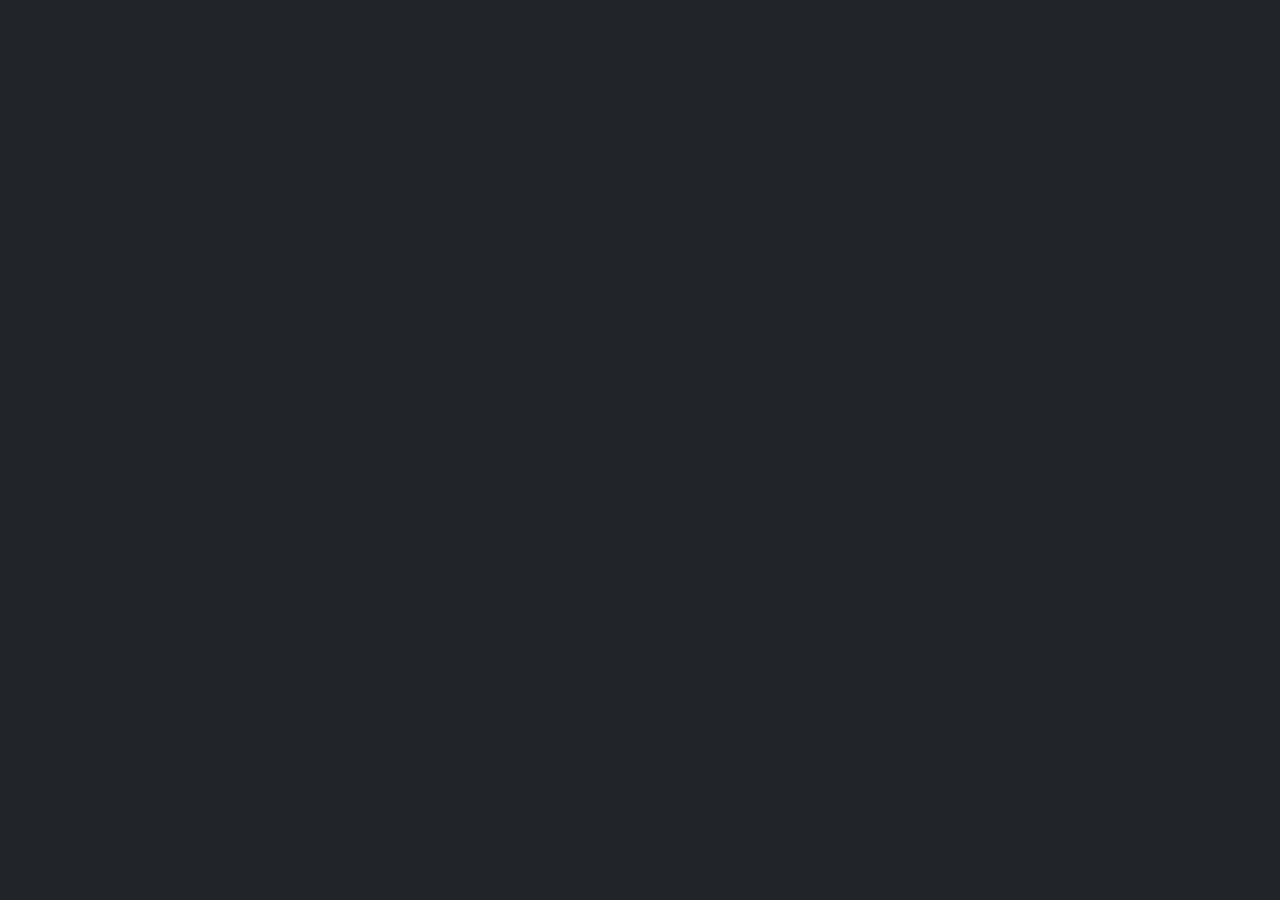
==== index.html @ 34c4c385 "created project files" ====
<!DOCTYPE html>
<html lang="en">
    <head>
        <meta charset="UTF-8">
        <meta http-equiv="X-UA-Compatible" content="IE=edge">
        <meta name="viewport" content="width=device-width, initial-scale=1.0">
        <title>Social Posts</title>
        <link rel="stylesheet" href="https://cdn.jsdelivr.net/npm/bootstrap@5.2.3/dist/css/bootstrap.min.css">
        <!-- BOOTSTRAP ICONS -->
        <link rel="stylesheet" href="https://cdn.jsdelivr.net/npm/bootstrap-icons@1.10.2/font/bootstrap-icons.css">
        <!-- CSS files -->
        <link rel="stylesheet" href="css/style.css">
    </head>


    <body class="bg-dark text-white">

    
        <!-- Bootstrap script plugins -->
        <script src="https://cdn.jsdelivr.net/npm/@popperjs/core@2.11.6/dist/umd/popper.min.js" integrity="sha384-oBqDVmMz9ATKxIep9tiCxS/Z9fNfEXiDAYTujMAeBAsjFuCZSmKbSSUnQlmh/jp3" crossorigin="anonymous"></script>
        <script src="https://cdn.jsdelivr.net/npm/bootstrap@5.2.3/dist/js/bootstrap.min.js" integrity="sha384-cuYeSxntonz0PPNlHhBs68uyIAVpIIOZZ5JqeqvYYIcEL727kskC66kF92t6Xl2V" crossorigin="anonymous"></script>

        <!-- MY SCRIPT -->
        <script type="text/javascript" src="js/script.js"></script>
    </body>
    </html>
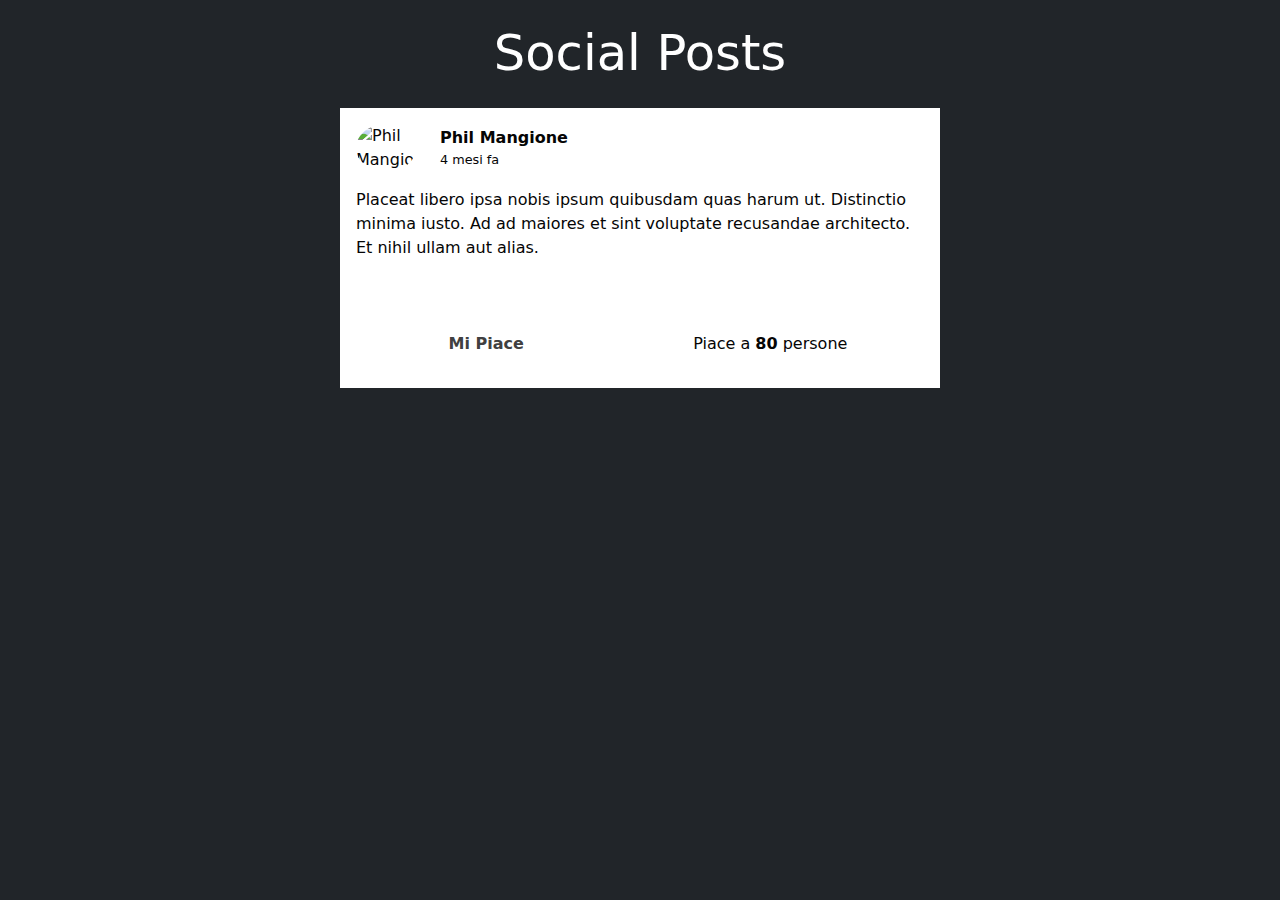
==== commit ca782965: "added premade template/layout to my files" ====
--- a/index.html
+++ b/index.html
@@ -5,6 +5,8 @@
         <meta http-equiv="X-UA-Compatible" content="IE=edge">
         <meta name="viewport" content="width=device-width, initial-scale=1.0">
         <title>Social Posts</title>
+        <!-- fontawesome icons -->
+        <link rel="stylesheet" href="https://cdnjs.cloudflare.com/ajax/libs/font-awesome/6.2.1/css/all.min.css" integrity="sha512-MV7K8+y+gLIBoVD59lQIYicR65iaqukzvf/nwasF0nqhPay5w/9lJmVM2hMDcnK1OnMGCdVK+iQrJ7lzPJQd1w==" crossorigin="anonymous" referrerpolicy="no-referrer" />
         <link rel="stylesheet" href="https://cdn.jsdelivr.net/npm/bootstrap@5.2.3/dist/css/bootstrap.min.css">
         <!-- BOOTSTRAP ICONS -->
         <link rel="stylesheet" href="https://cdn.jsdelivr.net/npm/bootstrap-icons@1.10.2/font/bootstrap-icons.css">
@@ -13,8 +15,50 @@
     </head>
 
 
-    <body class="bg-dark text-white">
+    <body class="bg-dark">
 
+        <h1 class="main-title">Social Posts</h1>
+
+    <div id="container" class="posts-list">
+
+        <!-- post di esempio/template, da togliere/commentare e generare da JS -->
+        <div class="post">
+            
+            <div class="post__header">
+                <div class="post-meta">                    
+                    <div class="post-meta__icon">
+                        <img class="profile-pic" src="https://unsplash.it/300/300?image=15" alt="Phil Mangione">                    
+                    </div>
+                    <div class="post-meta__data">
+                        <div class="post-meta__author">Phil Mangione</div>
+                        <div class="post-meta__time">4 mesi fa</div>
+                    </div>                    
+                </div>
+            </div>
+
+            <div class="post__text">Placeat libero ipsa nobis ipsum quibusdam quas harum ut. Distinctio minima iusto. Ad ad maiores et sint voluptate recusandae architecto. Et nihil ullam aut alias.
+            </div>
+            
+            <div class="post__image">
+                <img src="https://unsplash.it/600/300?image=171" alt="">
+            </div>
+
+            <div class="post__footer">
+                <div class="likes js-likes">
+                    <div class="likes__cta">
+                        <a class="like-button  js-like-button" href="#" data-postid="1">
+                            <i class="like-button__icon fas fa-thumbs-up" aria-hidden="true"></i>
+                            <span class="like-button__label">Mi Piace</span>
+                        </a>
+                    </div>
+                    <div class="likes__counter">
+                        Piace a <b id="like-counter-1" class="js-likes-counter">80</b> persone
+                    </div>
+                </div> 
+            </div>            
+        </div>
+
+    </div>
     
         <!-- Bootstrap script plugins -->
         <script src="https://cdn.jsdelivr.net/npm/@popperjs/core@2.11.6/dist/umd/popper.min.js" integrity="sha384-oBqDVmMz9ATKxIep9tiCxS/Z9fNfEXiDAYTujMAeBAsjFuCZSmKbSSUnQlmh/jp3" crossorigin="anonymous"></script>
--- a/css/style.css
+++ b/css/style.css
@@ -0,0 +1,124 @@
+* {
+   margin: 0;
+   padding: 0;
+   box-sizing: border-box;
+}
+
+body {
+   font-family: system-ui, sans-serif;
+   color: #050505;
+   font-size: 100%;
+}
+
+h1 {
+   font-size: calc(1.5rem + 2vw);
+   color: white;
+}
+
+.main-title {
+   text-align: center;
+   margin: 24px 0;
+}
+
+.posts-list {
+   width: 90%;
+   max-width: 600px;
+   margin: 0 auto;
+}
+
+.posts-list > * {
+   margin-bottom: 24px;
+}
+
+.post { 
+   padding: 16px;
+   background-color: white;
+}
+
+.post__header {
+   margin-bottom: 16px;
+}
+
+.post-meta {
+   display: flex;
+}
+
+.post-meta__icon {
+   margin-right: 24px;
+}
+
+.post-meta__data {
+   display: flex;
+   flex-direction: column;
+   justify-content: center;
+}
+
+.post-meta__author {
+   font-weight: bold;
+}
+
+.post-meta__time {
+   font-size: 0.8rem;
+}
+
+.profile-pic {
+   border-radius: 50%;
+   max-width: 60px;
+}
+
+.profile-pic-default {
+   display: flex;
+   justify-content: center;
+   align-items: center;
+   background-color: #0CD977;
+   height: 60px;
+   width: 60px;
+   overflow: hidden;
+   border-radius: 50%;
+}
+
+.profile-pic-default span {
+   font-weight: bold;
+   color: #023047;
+   font-size: 1.2rem;
+   text-transform: uppercase;
+}
+
+.post__text {
+   margin-bottom: 16px;
+}
+
+.post__image {
+   margin-bottom: 16px;
+}
+
+.post__image img {
+   width: 100%;
+}
+
+.likes {
+   display: flex;
+   justify-content: space-around;
+   align-items: center;
+}
+
+.like-button {
+   display: inline-block;
+   padding: 16px;
+   border-radius: 8px;    
+   text-decoration: none;
+   color: #404040;
+}
+
+.like-button:not(.like-button--liked):hover {
+   background-color: #e3e3e3
+}
+
+.like-button__label {
+   font-weight: bold;
+}
+
+.like-button--liked {
+   color: #0CD977;
+   cursor: default;
+}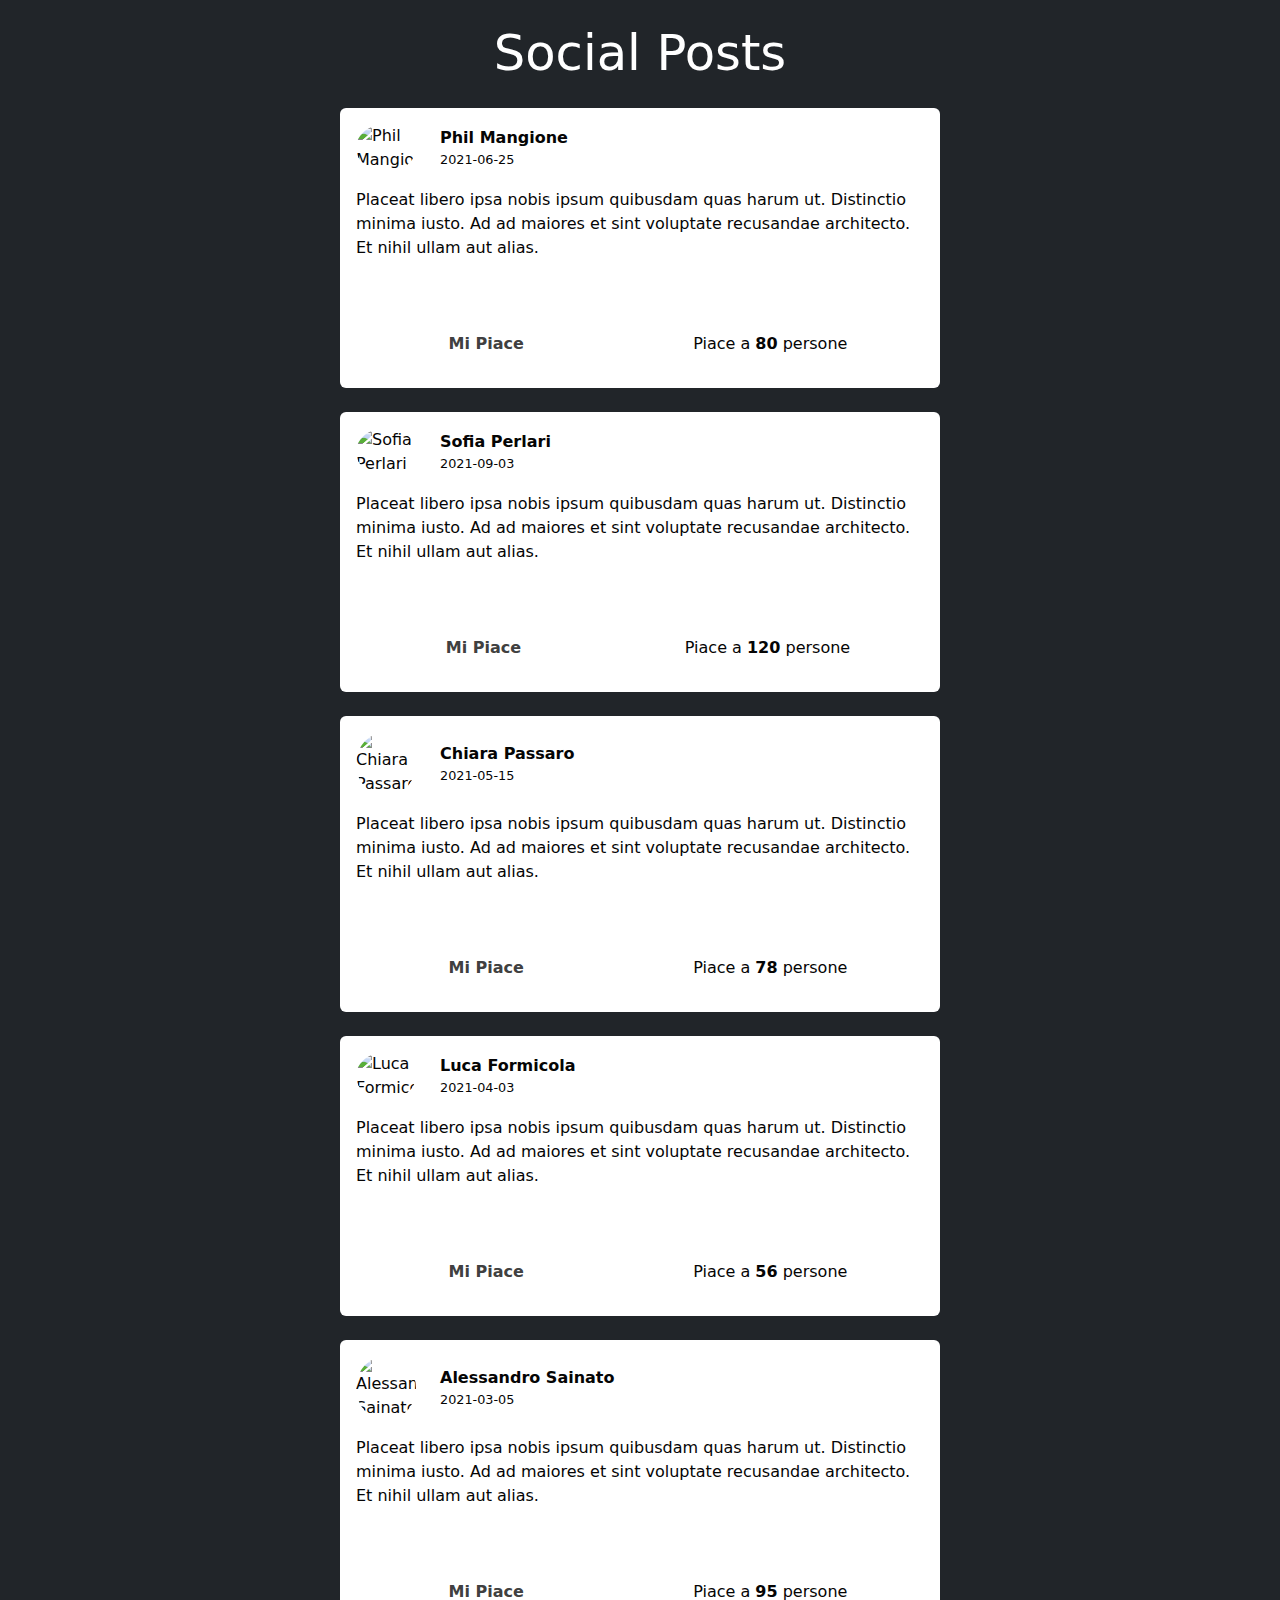
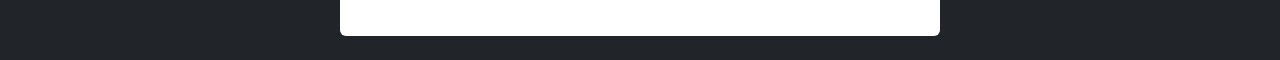
==== commit 32bcabb5: "completed milestones 1 and 2" ====
--- a/index.html
+++ b/index.html
@@ -21,43 +21,6 @@
 
     <div id="container" class="posts-list">
 
-        <!-- post di esempio/template, da togliere/commentare e generare da JS -->
-        <div class="post">
-            
-            <div class="post__header">
-                <div class="post-meta">                    
-                    <div class="post-meta__icon">
-                        <img class="profile-pic" src="https://unsplash.it/300/300?image=15" alt="Phil Mangione">                    
-                    </div>
-                    <div class="post-meta__data">
-                        <div class="post-meta__author">Phil Mangione</div>
-                        <div class="post-meta__time">4 mesi fa</div>
-                    </div>                    
-                </div>
-            </div>
-
-            <div class="post__text">Placeat libero ipsa nobis ipsum quibusdam quas harum ut. Distinctio minima iusto. Ad ad maiores et sint voluptate recusandae architecto. Et nihil ullam aut alias.
-            </div>
-            
-            <div class="post__image">
-                <img src="https://unsplash.it/600/300?image=171" alt="">
-            </div>
-
-            <div class="post__footer">
-                <div class="likes js-likes">
-                    <div class="likes__cta">
-                        <a class="like-button  js-like-button" href="#" data-postid="1">
-                            <i class="like-button__icon fas fa-thumbs-up" aria-hidden="true"></i>
-                            <span class="like-button__label">Mi Piace</span>
-                        </a>
-                    </div>
-                    <div class="likes__counter">
-                        Piace a <b id="like-counter-1" class="js-likes-counter">80</b> persone
-                    </div>
-                </div> 
-            </div>            
-        </div>
-
     </div>
     
         <!-- Bootstrap script plugins -->
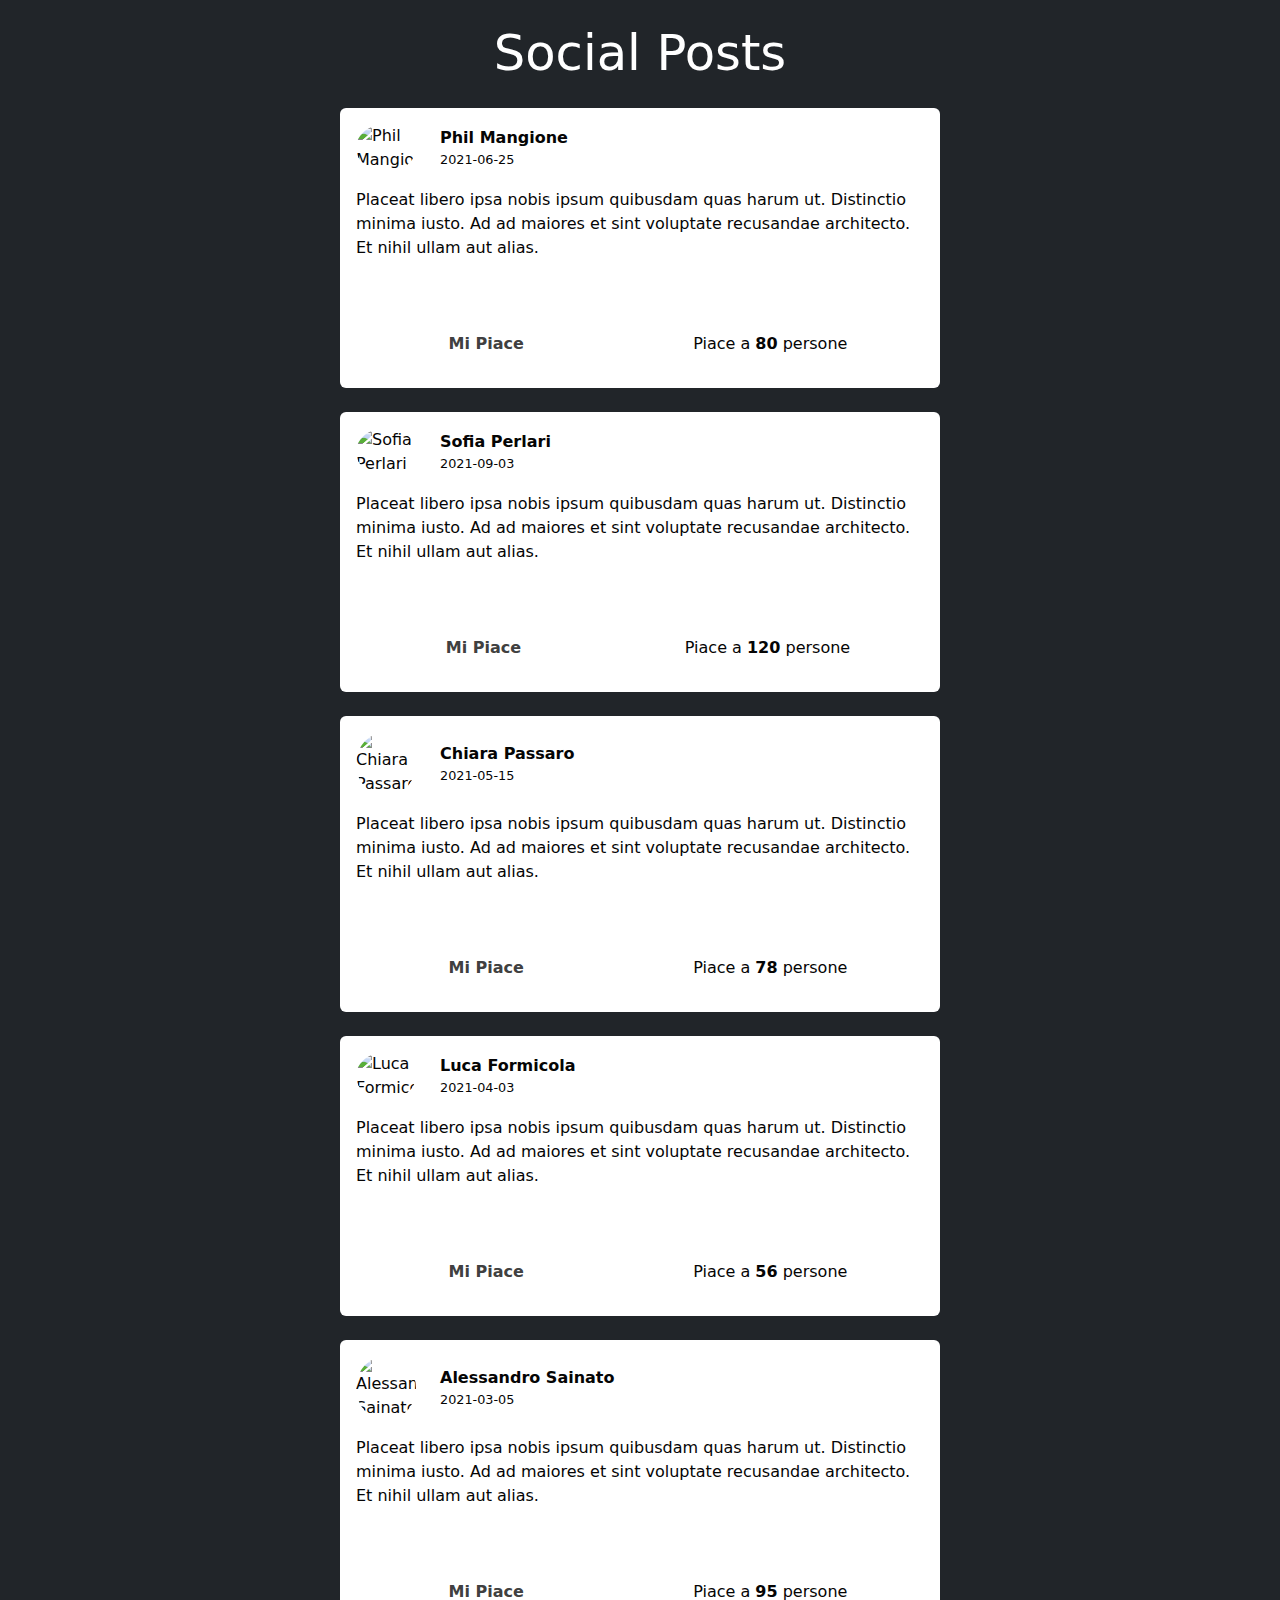
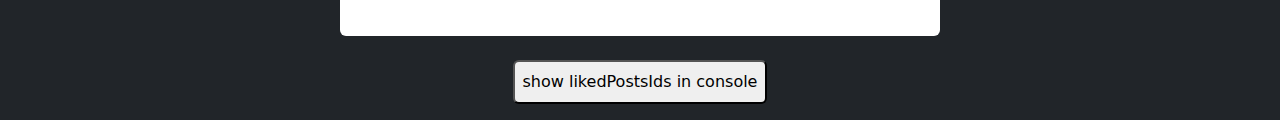
==== commit 5e5cc8bf: "completed milestone 3" ====
--- a/index.html
+++ b/index.html
@@ -19,9 +19,13 @@
 
         <h1 class="main-title">Social Posts</h1>
 
-    <div id="container" class="posts-list">
+    <main id="container" class="posts-list">
 
-    </div>
+    </main>
+
+    <footer class="text-center my-3">
+        <button class="rounded p-2" id="show">show likedPostsIds in console</button>
+    </footer>
     
         <!-- Bootstrap script plugins -->
         <script src="https://cdn.jsdelivr.net/npm/@popperjs/core@2.11.6/dist/umd/popper.min.js" integrity="sha384-oBqDVmMz9ATKxIep9tiCxS/Z9fNfEXiDAYTujMAeBAsjFuCZSmKbSSUnQlmh/jp3" crossorigin="anonymous"></script>
--- a/css/style.css
+++ b/css/style.css
@@ -110,7 +110,7 @@
    color: #404040;
 }
 
-.like-button:not(.like-button--liked):hover {
+.like-button:hover {
    background-color: #e3e3e3
 }
 
@@ -119,6 +119,5 @@
 }
 
 .like-button--liked {
-   color: #0CD977;
-   cursor: default;
+   color: red !important;
 }